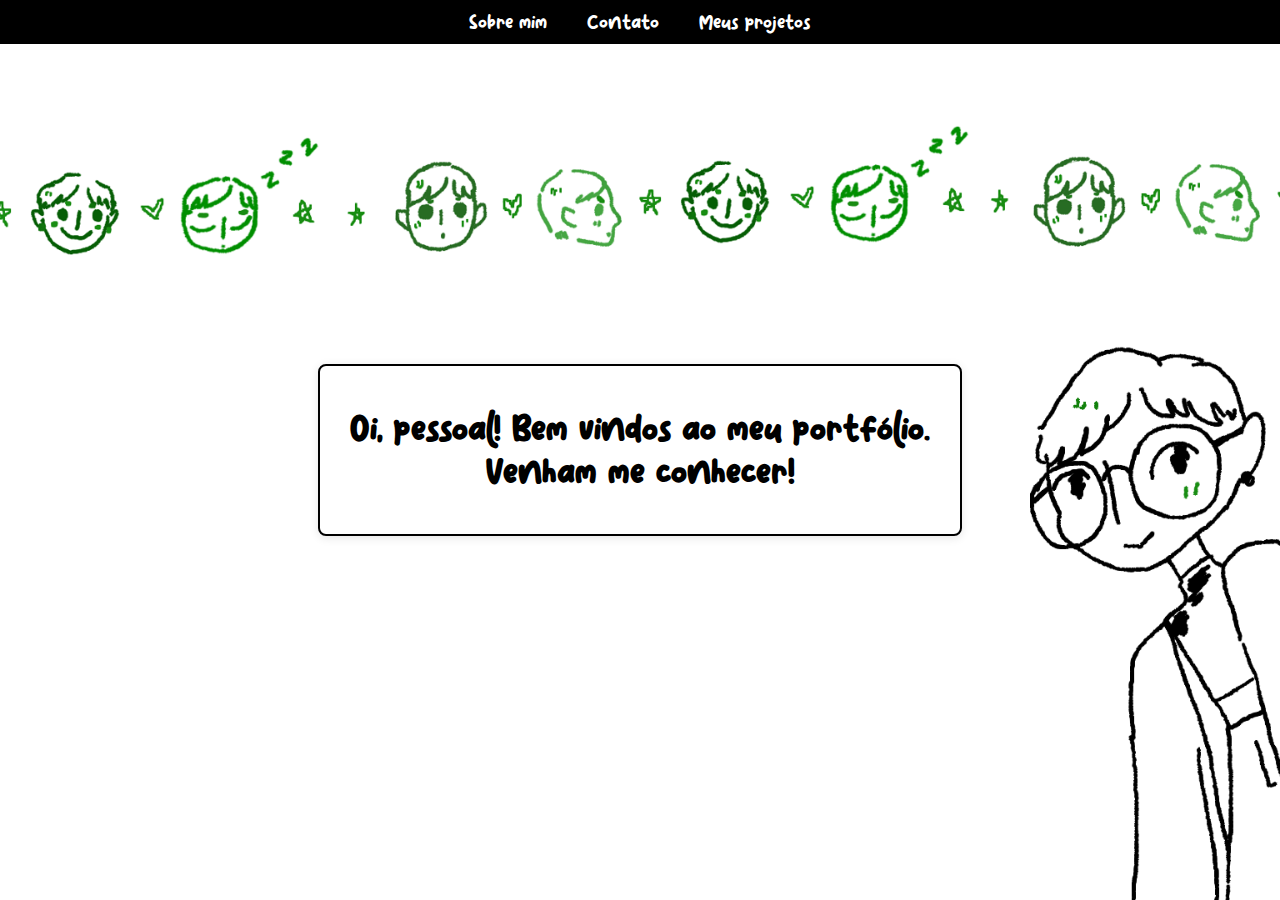
==== index.html @ ff4f7ca2 "Add files via upload" ====
<!DOCTYPE html>
<html lang="en">
<head>
    <meta charset="UTF-8">
    <meta name="viewport" content="width=device-width, initial-scale=1.0">
    <title>Meu portfólio</title>
    <link rel="stylesheet" href="./style.css"> <!-- Link para o CSS -->
    
</head>
<body class="index-body">
    <nav>
        <div class="menu">
            <div><a href="./public.html/sobremim.html">Sobre mim</a></div>
            <div><a href="./public.html/meuscontatos.html">Contato</a></div>
            <div><a href="./public.html/meusprojetos.html">Meus projetos</a></div>
        </div>
    </nav>

    <div class="rectangle">
        <h1>Oi, pessoal! Bem vindos ao meu portfólio. Venham me conhecer!</h1>
    </div>
</body>
</html>
---- style.css ----
/* Estilos gerais (aplicados em ambas as páginas) */
body {
    margin: 0; /* Remove margens padrão */
    display: flex;
    justify-content: center;
    align-items: center;
    height: 100vh; /* Altura total da viewport */
    font-family: "textos"; /* Usando a fonte personalizada */
    cursor: url('./assets/img/cursorverde.png'), auto; /* Cursor customizado para toda a tela */
}

.rectangle {
    background-color: white; /* Cor de fundo */
    border: 2px solid black; /* Borda preta */
    color: black; /* Cor do texto */
    padding: 20px; /* Espaçamento interno */
    text-align: center; /* Centraliza o texto */
    max-width: 600px; /* Largura máxima do retângulo */
    box-shadow: 0 2px 10px rgba(0, 0, 0, 0.1); /* Sombra leve */
    border-radius: 8px; /* Bordas arredondadas (opcional) */
}

@font-face {
    font-family: "textos"; 
    src: url(./assets/txt/Pulang.otf) format("opentype"), /* Use "opentype" para .otf */
         url(./assets/txt/Pulang.ttf) format("truetype"); /* Use "truetype" para .ttf */
    font-weight: normal; 
    font-style: normal; 
}

/* Estilos específicos para a página index */
.index-body {
    background-image: url(./assets/img/background.png);
    background-size: cover;
    background-position: center;
    background-repeat: no-repeat;
}

/* Estilos específicos para a página Sobre mim */
.sobre-mim-body {
    background-image: url(./assets/img/background_sobremim.png);

    .image-center {
        display: flex;
        justify-content: center; /* Centraliza horizontalmente */
        margin-top: 10px; /* Espaçamento opcional */
    }
    

}

/* Estilos específicos para a página Contatos */
.meus-contatos-body {
    background-image: url("./assets/img/background_contatos.png"); background-size: cover;
}

/* Estilos da navegação */
nav {
    display: flex;
    justify-content: center;
    margin-top: 0;
    position: fixed;
    top: 0;
    width: 100%;
    background-color: black;
    padding: 10px 0;
}

.menu {
    display: flex;
    gap: 40px;
    font-size: large;
    color: white;
}

.menu a {
    text-decoration: none;
    color: white;
    transition: color 0.3s; /* Transição suave */
    cursor: pointer; /* Cursor de seleção ao passar sobre os links */
}

.menu a:hover {
    color: #4b744b; /* Cor do texto ao passar o mouse */
}

/* Cursor personalizado ao passar sobre os links da navegação */
.menu a {
    cursor: url('./assets/img/cursor_selecao.png'), pointer; /* Cursor personalizado */
}

/* Contêiner que envolve a imagem e o texto */
.container {
    display: flex; /* Utiliza flexbox para alinhamento */
    align-items: center; /* Alinha verticalmente ao centro */
    margin-top: 20px; /* Adiciona um espaço acima do contêiner */
    gap: 20px; /* Espaçamento entre a imagem e o texto */
}

/* Estilos para a imagem do perfil */
.profile-image {
    width: 500px; /* Defina a largura desejada para a imagem */
    height: auto; /* Mantém a proporção da imagem */
}

/* Estilos para o contêiner de texto */
.text-container {
    background-color: white; /* Cor de fundo do retângulo */
    border: 2px solid black; /* Borda preta */
    padding: 20px; /* Espaçamento interno */
    max-width: 600px; /* Largura máxima do retângulo */
    box-shadow: 0 2px 10px rgba(0, 0, 0, 0.1); /* Sombra leve */
    border-radius: 8px; /* Bordas arredondadas (opcional) */
}

.verde {
    color: rgb(0, 143, 0); /* Defina a cor que deseja para o texto */
}

/* Estilos para os ícones de redes sociais */
.icon {
    width: 200px; /* Largura dos ícones (ajuste conforme necessário) */
    height: auto; /* Mantém a proporção da imagem */
}

.redes-sociais {
    display: flex; /* Usar flexbox para alinhar os ícones em linha */
    justify-content: center; /* Centraliza os ícones horizontalmente */
    gap: 20px; /* Espaçamento entre os ícones */
    margin-top: 20px; /* Margem superior para separar do conteúdo acima */
    margin-bottom: 80px;
    
    
}

.icon {
    width: 100px; /* Largura dos ícones */
    height: auto; /* Mantém a proporção da imagem */
    cursor: url('./assets/img/cursor_selecao.png'), pointer; /* Cursor personalizado ao passar sobre os ícones */
}


.meus-projetos-body {
    background-image: url(./assets/img/background-projetos.gif);
/* Estilos da lista de projetos */
.lista-projetos {
    list-style-type: none; /* Remove os marcadores padrão da lista */
    padding: 0; /* Remove o preenchimento padrão */
    margin: 0 auto; /* Centraliza a lista na página */
    max-width: 1000px; /* Limita a largura máxima da lista */
}

.lista-projetos li {
    background-color: rgb(173, 184, 162); /* Cor de fundo dos itens */
    border: 1px solid #ccc; /* Borda suave */
    border-radius: 8px; /* Bordas arredondadas */
    padding: 15px; /* Espaçamento interno */
    margin-bottom: 15px; /* Espaçamento entre os itens */
    box-shadow: 0 2px 10px rgba(0, 0, 0, 0.1); /* Sombra leve */
    display: flex; /* Alinha o conteúdo horizontalmente */
    flex-direction: column; /* Organiza o conteúdo em coluna */
    align-items: center; /* Centraliza os itens */
    text-align: center; /* Centraliza o texto */
}

.lista-projetos h1 {
    text-align: center;
    margin-bottom: 30px;
}

.lista-projetos h2 {
    color: #333; /* Cor do título */
    margin: 0 0 10px 0; /* Remove margens do título e adiciona espaço abaixo */
}

.lista-projetos p {
    color: #555; /* Cor da descrição */
    margin-bottom: 15px; /* Espaçamento abaixo do parágrafo */
}

.lista-projetos iframe {
    max-width: 100%; /* Garante que o iframe não ultrapasse a largura do contêiner */
    height: auto; /* Mantém a proporção do iframe */
    border: none; /* Remove a borda padrão */
    
}


/* Título centralizado */
.lista-projetos h1 {
    color: #000;
    font-size: 32px;
}

/* Responsividade */
@media (max-width: 768px) {
    .lista-projetos {
        padding: 0 20px; /* Adiciona padding nas laterais em telas menores */
    }
    
    .lista-projetos iframe {
        width: 100%; /* Ajusta a largura do iframe para telas pequenas */
        height: auto;
    }
}


}
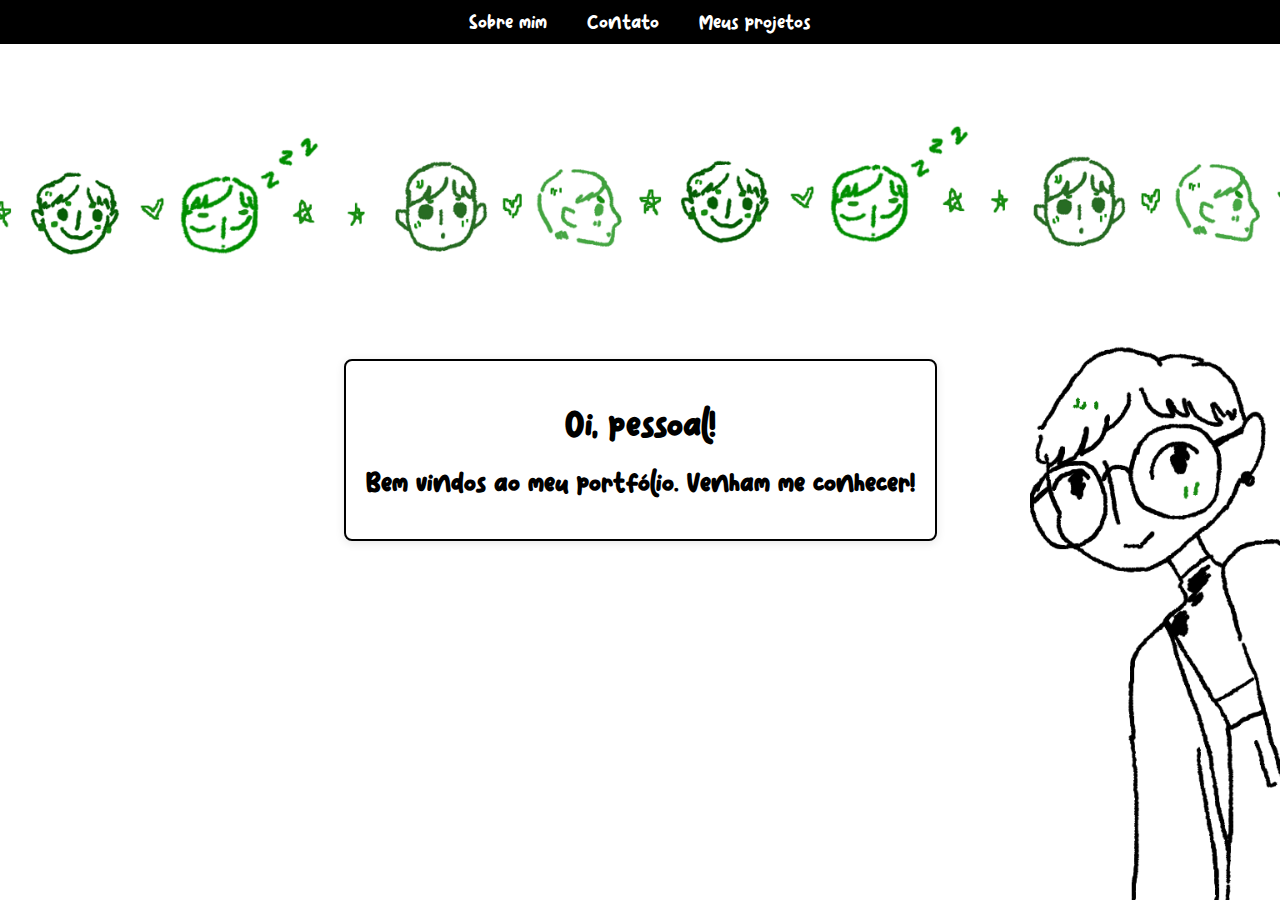
==== commit 519eeaab: "Update index.html" ====
--- a/index.html
+++ b/index.html
@@ -17,7 +17,8 @@
     </nav>
 
     <div class="rectangle">
-        <h1>Oi, pessoal! Bem vindos ao meu portfólio. Venham me conhecer!</h1>
+        <h1>Oi, pessoal!</h1>
+        <h2> Bem vindos ao meu portfólio. Venham me conhecer!</h2>
     </div>
 </body>
 </html>
--- a/style.css
+++ b/style.css
@@ -1,34 +1,33 @@
-/* Estilos gerais (aplicados em ambas as páginas) */
 body {
-    margin: 0; /* Remove margens padrão */
+    margin: 0; 
     display: flex;
     justify-content: center;
     align-items: center;
-    height: 100vh; /* Altura total da viewport */
-    font-family: "textos"; /* Usando a fonte personalizada */
-    cursor: url('./assets/img/cursorverde.png'), auto; /* Cursor customizado para toda a tela */
+    height: 100vh; 
+    font-family: "textos"; 
+    cursor: url('./assets/img/cursorverde.png'), auto; 
 }
 
 .rectangle {
-    background-color: white; /* Cor de fundo */
-    border: 2px solid black; /* Borda preta */
-    color: black; /* Cor do texto */
-    padding: 20px; /* Espaçamento interno */
-    text-align: center; /* Centraliza o texto */
-    max-width: 600px; /* Largura máxima do retângulo */
-    box-shadow: 0 2px 10px rgba(0, 0, 0, 0.1); /* Sombra leve */
-    border-radius: 8px; /* Bordas arredondadas (opcional) */
+    background-color: white; 
+    border: 2px solid black; 
+    color: black; 
+    padding: 20px; 
+    text-align: center; 
+    max-width: 600px; 
+    box-shadow: 0 2px 10px rgba(0, 0, 0, 0.1); 
+    border-radius: 8px; 
 }
 
 @font-face {
     font-family: "textos"; 
-    src: url(./assets/txt/Pulang.otf) format("opentype"), /* Use "opentype" para .otf */
-         url(./assets/txt/Pulang.ttf) format("truetype"); /* Use "truetype" para .ttf */
+    src: url(./assets/txt/Pulang.otf) format("opentype"), 
+         url(./assets/txt/Pulang.ttf) format("truetype"); 
     font-weight: normal; 
     font-style: normal; 
 }
 
-/* Estilos específicos para a página index */
+
 .index-body {
     background-image: url(./assets/img/background.png);
     background-size: cover;
@@ -36,25 +35,24 @@
     background-repeat: no-repeat;
 }
 
-/* Estilos específicos para a página Sobre mim */
+
 .sobre-mim-body {
     background-image: url(./assets/img/background_sobremim.png);
 
     .image-center {
         display: flex;
-        justify-content: center; /* Centraliza horizontalmente */
-        margin-top: 10px; /* Espaçamento opcional */
+        justify-content: center; 
+        margin-top: 10px; 
     }
     
 
 }
 
-/* Estilos específicos para a página Contatos */
+
 .meus-contatos-body {
     background-image: url("./assets/img/background_contatos.png"); background-size: cover;
 }
 
-/* Estilos da navegação */
 nav {
     display: flex;
     justify-content: center;
@@ -76,91 +74,94 @@
 .menu a {
     text-decoration: none;
     color: white;
-    transition: color 0.3s; /* Transição suave */
-    cursor: pointer; /* Cursor de seleção ao passar sobre os links */
+    transition: color 0.3s; 
+    cursor: pointer; 
 }
 
 .menu a:hover {
-    color: #4b744b; /* Cor do texto ao passar o mouse */
-}
-
-/* Cursor personalizado ao passar sobre os links da navegação */
+    color: #4b744b; 
+}
+
+
 .menu a {
-    cursor: url('./assets/img/cursor_selecao.png'), pointer; /* Cursor personalizado */
-}
-
-/* Contêiner que envolve a imagem e o texto */
+    cursor: url('./assets/img/cursor_selecao.png'), pointer; 
+}
+
+
 .container {
-    display: flex; /* Utiliza flexbox para alinhamento */
-    align-items: center; /* Alinha verticalmente ao centro */
-    margin-top: 20px; /* Adiciona um espaço acima do contêiner */
-    gap: 20px; /* Espaçamento entre a imagem e o texto */
-}
-
-/* Estilos para a imagem do perfil */
+    display: flex; 
+    align-items: center; 
+    margin-top: 20px; 
+    gap: 20px; 
+}
+
+
 .profile-image {
-    width: 500px; /* Defina a largura desejada para a imagem */
-    height: auto; /* Mantém a proporção da imagem */
-}
-
-/* Estilos para o contêiner de texto */
+    width: 500px; 
+    height: auto; 
+}
+
+
 .text-container {
-    background-color: white; /* Cor de fundo do retângulo */
-    border: 2px solid black; /* Borda preta */
-    padding: 20px; /* Espaçamento interno */
-    max-width: 600px; /* Largura máxima do retângulo */
-    box-shadow: 0 2px 10px rgba(0, 0, 0, 0.1); /* Sombra leve */
-    border-radius: 8px; /* Bordas arredondadas (opcional) */
+    background-color: white; 
+    border: 2px solid black; 
+    padding: 20px; 
+    max-width: 600px; 
+    box-shadow: 0 2px 10px rgba(0, 0, 0, 0.1); 
+    border-radius: 8px; 
 }
 
 .verde {
-    color: rgb(0, 143, 0); /* Defina a cor que deseja para o texto */
-}
-
-/* Estilos para os ícones de redes sociais */
+    color: rgb(0, 143, 0); 
+}
+
+
 .icon {
-    width: 200px; /* Largura dos ícones (ajuste conforme necessário) */
-    height: auto; /* Mantém a proporção da imagem */
+    width: 200px; 
+    height: auto; 
 }
 
 .redes-sociais {
-    display: flex; /* Usar flexbox para alinhar os ícones em linha */
-    justify-content: center; /* Centraliza os ícones horizontalmente */
-    gap: 20px; /* Espaçamento entre os ícones */
-    margin-top: 20px; /* Margem superior para separar do conteúdo acima */
+    display: flex; 
+    justify-content: center; 
+    gap: 20px; 
+    margin-top: 20px; 
     margin-bottom: 80px;
     
     
 }
 
 .icon {
-    width: 100px; /* Largura dos ícones */
-    height: auto; /* Mantém a proporção da imagem */
-    cursor: url('./assets/img/cursor_selecao.png'), pointer; /* Cursor personalizado ao passar sobre os ícones */
+    width: 100px; 
+    height: auto; 
+    cursor: url('./assets/img/cursor_selecao.png'), pointer; 
 }
 
 
 .meus-projetos-body {
     background-image: url(./assets/img/background-projetos.gif);
-/* Estilos da lista de projetos */
+    background-repeat: no-repeat;
+
 .lista-projetos {
-    list-style-type: none; /* Remove os marcadores padrão da lista */
-    padding: 0; /* Remove o preenchimento padrão */
-    margin: 0 auto; /* Centraliza a lista na página */
-    max-width: 1000px; /* Limita a largura máxima da lista */
+    list-style-type: none; 
+    padding: 0; 
+    margin: 0 auto; 
+    max-width: 1000px; 
+    transform: scale(0.8); 
+    transform-origin: center; 
 }
 
 .lista-projetos li {
-    background-color: rgb(173, 184, 162); /* Cor de fundo dos itens */
-    border: 1px solid #ccc; /* Borda suave */
-    border-radius: 8px; /* Bordas arredondadas */
-    padding: 15px; /* Espaçamento interno */
-    margin-bottom: 15px; /* Espaçamento entre os itens */
-    box-shadow: 0 2px 10px rgba(0, 0, 0, 0.1); /* Sombra leve */
-    display: flex; /* Alinha o conteúdo horizontalmente */
-    flex-direction: column; /* Organiza o conteúdo em coluna */
-    align-items: center; /* Centraliza os itens */
-    text-align: center; /* Centraliza o texto */
+    background-color: rgb(173, 184, 162); 
+    border: 1px solid #ccc; 
+    border-radius: 8px; 
+    padding: 15px; 
+    margin-bottom: 15px; 
+    box-shadow: 0 2px 10px rgba(0, 0, 0, 0.1); 
+    display: flex; 
+    flex-direction: column; 
+    align-items: center; 
+    text-align: center; 
 }
 
 .lista-projetos h1 {
@@ -169,37 +170,35 @@
 }
 
 .lista-projetos h2 {
-    color: #333; /* Cor do título */
-    margin: 0 0 10px 0; /* Remove margens do título e adiciona espaço abaixo */
+    color: #333; 
+    margin: 0 0 10px 0; 
 }
 
 .lista-projetos p {
-    color: #555; /* Cor da descrição */
-    margin-bottom: 15px; /* Espaçamento abaixo do parágrafo */
+    color: #555; 
+    margin-bottom: 15px; 
 }
 
 .lista-projetos iframe {
-    max-width: 100%; /* Garante que o iframe não ultrapasse a largura do contêiner */
-    height: auto; /* Mantém a proporção do iframe */
-    border: none; /* Remove a borda padrão */
-    
-}
-
-
-/* Título centralizado */
+    max-width: 100%; 
+    height: auto; 
+    border: none; 
+}
+
+
 .lista-projetos h1 {
     color: #000;
     font-size: 32px;
 }
 
-/* Responsividade */
+
 @media (max-width: 768px) {
     .lista-projetos {
-        padding: 0 20px; /* Adiciona padding nas laterais em telas menores */
+        padding: 0 20px; 
     }
     
     .lista-projetos iframe {
-        width: 100%; /* Ajusta a largura do iframe para telas pequenas */
+        width: 100%; 
         height: auto;
     }
 }
